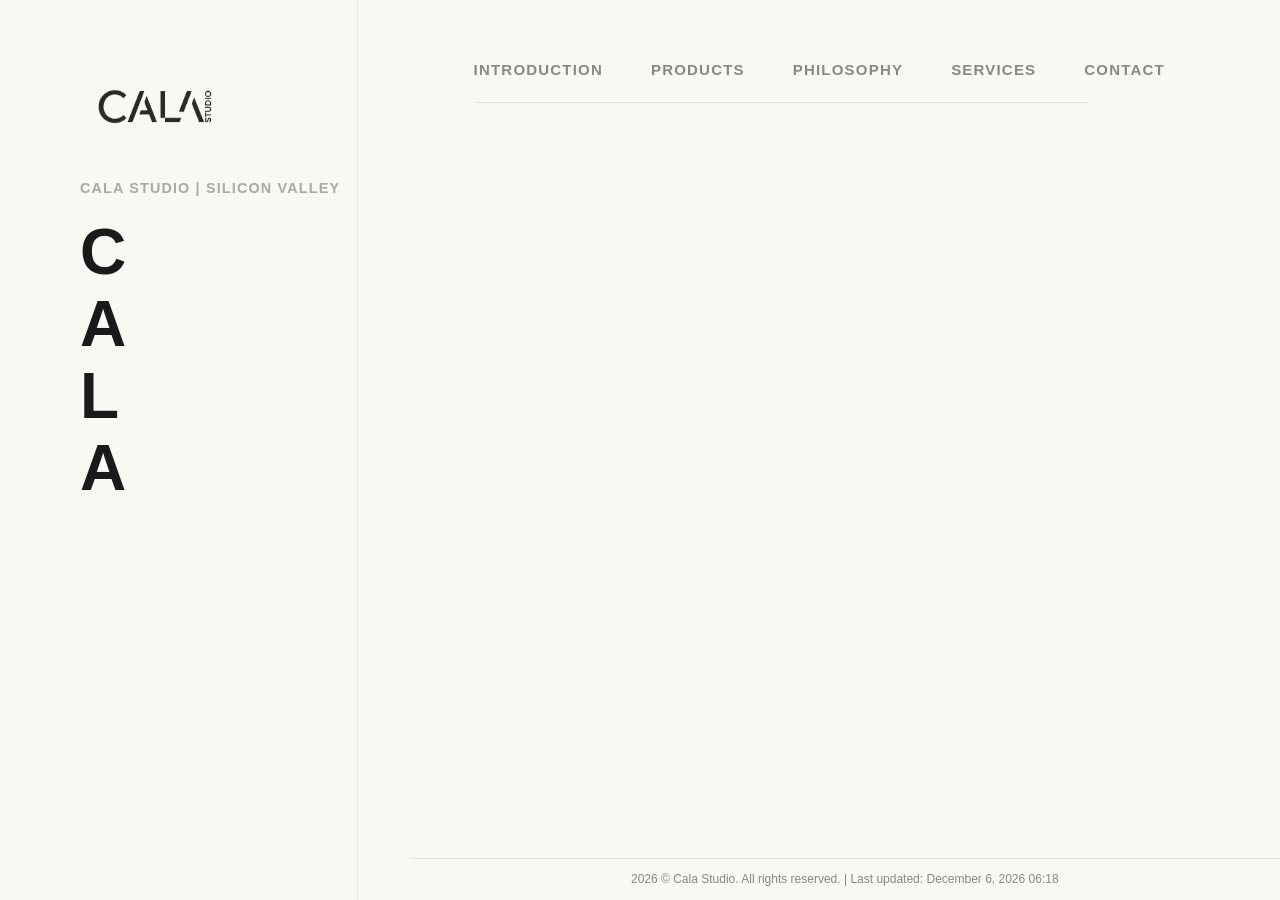
==== index.html @ 35582e5c "minor text changes" ====
<!DOCTYPE html>
<html lang="en">
<head>
    <meta charset="UTF-8">
    <meta name="viewport" content="width=device-width, initial-scale=1.0">
    <title>Cala Studio | Silicon Valley</title>

    <link rel="icon" type="image/png" href="/my-favicon/favicon-96x96.png" sizes="96x96" />
    <link rel="icon" type="image/svg+xml" href="/my-favicon/favicon.svg" />
    <link rel="shortcut icon" href="/my-favicon/favicon.ico" />
    <link rel="apple-touch-icon" sizes="180x180" href="/my-favicon/apple-touch-icon.png" />
    <meta name="apple-mobile-web-app-title" content="Cala" />
    <link rel="manifest" href="/my-favicon/site.webmanifest" />
    <link rel="stylesheet" href="styles.css" />
</head>
<body>

    <div class="layout">
        <aside class="sidebar">
            <div class="sidebar-content">
                <img id="cala_logo" src="img/cala_logo.png" alt="Cala Studio Logo" class="logo" />
                <div class="location">Cala Studio | Silicon Valley</div>
                <div class="manifesto">
                    <div class="item"><span class="initial">C</span><span class="full-text">reative</span></div>
                    <div class="item"><span class="initial">A</span><span class="full-text">lgorithmic</span></div>
                    <div class="item"><span class="initial">L</span><span class="full-text">ogic</span></div>
                    <div class="item"><span class="initial">A</span><span class="full-text">esthetic</span></div>
                </div>
            </div>
        </aside>

        <main class="main-content">
            <nav class="section-nav">
                <a href="#introduction" class="nav-item" data-section="introduction">Introduction</a>
                <a href="#products" class="nav-item" data-section="products">Products</a>
                <a href="#philosophy" class="nav-item" data-section="philosophy">Philosophy</a>
                <a href="#services" class="nav-item" data-section="services">Services</a>
                <a href="#contact" class="nav-item" data-section="contact">Contact</a>
                
                <!-- Hover Preview Block -->
                <div class="nav-preview" id="nav-preview">
                    <div class="preview-content" id="preview-content"></div>
                </div>
            </nav>

            <footer class="site-footer">
                <p class="footer-text">
                    2026 © Cala Studio. All rights reserved. | 
                    Last updated: <span id="last-update"></span>
                </p>
            </footer>
        </main>
    </div>

    <script>
        // 显示最后更新时间
        const lastUpdateElement = document.getElementById('last-update');
        const lastModified = new Date(document.lastModified);
        const dateOptions = { year: 'numeric', month: 'long', day: 'numeric' };
        const timeOptions = { hour: '2-digit', minute: '2-digit', hour12: false };
        const dateStr = lastModified.toLocaleDateString('en-US', dateOptions);
        const timeStr = lastModified.toLocaleTimeString('en-US', timeOptions);
        lastUpdateElement.textContent = dateStr + ' ' + timeStr;

        // Apple-style hover preview
        document.addEventListener('DOMContentLoaded', function() {
            const navItems = document.querySelectorAll('.nav-item');
            const navPreview = document.getElementById('nav-preview');
            const previewContent = document.getElementById('preview-content');
            
            if (!navPreview || !previewContent) {
                console.error('Preview elements not found');
                return;
            }
            
            // Section data
            const sectionData = {
                introduction: ['Background', 'Achievement'],
                products: ['TapEat', 'TapMeet'],
                philosophy: ['Creative', 'Algorithmic', 'Logic', 'Aesthetic'],
                services: ['management', 'design'],
                contact: ['email', 'address']
            };

            let currentSection = null;
            let hideTimeout = null;

            function showPreview(sectionId, navItem) {
                if (currentSection === sectionId) return;
                
                currentSection = sectionId;
                const items = sectionData[sectionId] || [];
                
                if (items.length === 0) return;
                
                // Position preview relative to the hovered nav item
                if (navItem) {
                    const navRect = navItem.getBoundingClientRect();
                    const navParent = navItem.closest('.section-nav');
                    const parentRect = navParent.getBoundingClientRect();
                    
                    // Calculate left position relative to nav parent
                    const leftOffset = navRect.left - parentRect.left;
                    navPreview.style.left = leftOffset + 'px';
                }
                
                // Update content with fade effect
                previewContent.style.opacity = '0';
                setTimeout(() => {
                    previewContent.innerHTML = items.map(item => `
                        <div class="preview-list-item">
                            <div class="preview-item-text">${item}</div>
                        </div>
                    `).join('');
                    previewContent.style.opacity = '1';
                }, 90);
                
                // Show preview block
                navPreview.classList.add('active');
                
                // Clear any pending hide
                if (hideTimeout) {
                    clearTimeout(hideTimeout);
                    hideTimeout = null;
                }
            }

            function hidePreview() {
                hideTimeout = setTimeout(() => {
                    // Double check if mouse is still over nav or preview
                    const isOverNav = Array.from(navItems).some(item => 
                        item.matches(':hover')
                    );
                    const isOverPreview = navPreview.matches(':hover');
                    
                    if (!isOverNav && !isOverPreview) {
                        navPreview.classList.remove('active');
                        currentSection = null;
                    }
                }, 200);
            }

            // Add hover events to nav items
            navItems.forEach(item => {
                const sectionId = item.getAttribute('data-section');
                
                if (!sectionId) {
                    console.warn('Nav item missing data-section:', item);
                    return;
                }
                
                item.addEventListener('mouseenter', (e) => {
                    e.preventDefault();
                    if (hideTimeout) {
                        clearTimeout(hideTimeout);
                        hideTimeout = null;
                    }
                    showPreview(sectionId, item);
                });
                
                item.addEventListener('mouseleave', () => {
                    hidePreview();
                });
            });

            // Keep preview visible when hovering over it
            navPreview.addEventListener('mouseenter', () => {
                if (hideTimeout) {
                    clearTimeout(hideTimeout);
                    hideTimeout = null;
                }
            });

            navPreview.addEventListener('mouseleave', () => {
                hidePreview();
            });
        });
    </script>

</body>
</html>
---- styles.css ----
:root {
    --bg: #faf8f3;
    --text-main: #1a1a1a;
    --accent: #6366f1;
    --text-muted: #888;
    --sidebar-width: 28%;
}

* { box-sizing: border-box; }
body { 
    font-family: -apple-system, BlinkMacSystemFont, "Segoe UI", Roboto, sans-serif; 
    margin: 0; 
    background-color: var(--bg); 
    color: var(--text-main);
    line-height: 1.6;
}

/* 布局容器 */
.layout {
    display: flex;
    min-height: 100vh;
}

/* 左侧固定栏 */
.sidebar {
    width: var(--sidebar-width);
    height: 100vh;
    position: fixed;
    left: 0;
    top: 0;
    display: flex;
    flex-direction: column;
    justify-content: flex-start;
    align-items: flex-start;
    padding: 5% 10% 10% 80px;
    border-right: 1px solid #e5e5e5;
}

.sidebar-content {
    width: 100%;
    display: flex;
    flex-direction: column;
}

.logo {
    width: 100%;
    max-width: 200px;
    height: auto;
    object-fit: contain;
    margin-bottom: 28px;
}

/* 右侧滚动内容区 */
.main-content {
    margin-left: 32%;
    width: calc(100% - 32%);
    padding: 4.5% 15% 80px 5%;
    position: relative;
    min-height: 100vh;
}

/* 横向 Section 导航 */
.section-nav {
    display: flex;
    gap: 48px;
    margin-bottom: 0;
    padding-bottom: 20px;
    border-bottom: 1px solid #e5e5e5;
    position: relative;
}

.nav-item {
    font-size: 15px;
    font-weight: 600;
    letter-spacing: 0.08em;
    text-transform: uppercase;
    color: var(--text-muted);
    text-decoration: none;
    transition: color 0.3s ease;
    position: relative;
}

.nav-item:hover {
    color: var(--accent);
}

.nav-item::after {
    content: '';
    position: absolute;
    bottom: -20px;
    left: 0;
    width: 0;
    height: 2px;
    background-color: var(--accent);
    transition: width 0.3s ease;
}

.nav-item:hover::after {
    width: 100%;
}

/* Apple-style Hover Preview Block - Vertical List */
.nav-preview {
    position: absolute;
    top: calc(100% + 14px);
    left: 0;
    width: 210px;
    background-color: #f3ede3;
    border: 1px solid rgba(0, 0, 0, 0.04);
    border-radius: 6px;
    padding: 12px 0;
    opacity: 0;
    visibility: hidden;
    transform: translateY(-5px);
    transition: opacity 0.18s ease, transform 0.18s ease, visibility 0.18s ease;
    z-index: 1000;
    box-shadow: 0 1px 2px rgba(0, 0, 0, 0.02);
    pointer-events: none;
    margin-top: -4px;
}

.nav-preview.active {
    opacity: 1;
    visibility: visible;
    transform: translateY(0);
    pointer-events: auto;
}

.preview-content {
    display: flex;
    flex-direction: column;
    gap: 14px;
    padding: 8px 0;
    transition: opacity 0.15s ease;
    opacity: 1;
}

.preview-list-item {
    padding: 0 20px;
    padding-left: 20px;
    transition: all 0.15s ease;
    cursor: pointer;
    border: none;
    background: transparent;
    border-radius: 4px;
    position: relative;
}

.preview-list-item::before {
    content: '';
    position: absolute;
    left: 8px;
    top: 52%;
    transform: translate3d(0, -50%, 0) scaleY(0.3);
    height: calc(0.8em + 4px);
    width: 0;
    border-left: 3px solid var(--accent);
    opacity: 0;
    transform-origin: center;
    transition: opacity 0.25s cubic-bezier(0.25, 0.46, 0.45, 0.94), transform 0.35s cubic-bezier(0.25, 0.46, 0.45, 0.94);
    will-change: opacity, transform;
    backface-visibility: hidden;
}

.preview-list-item:hover {
    background-color: transparent;
}

.preview-list-item:hover::before {
    opacity: 1;
    transform: translate3d(0, -50%, 0) scaleY(1);
}

.preview-item-text {
    font-size: 15px;
    font-weight: 400;
    color: #4a4a4a;
    text-transform: capitalize;
    letter-spacing: 0.01em;
    line-height: 1.8;
}

/* 继承你之前的 CALA 样式 */
.location {
    font-size: 0.9rem;
    font-weight: 600;
    letter-spacing: 0.08em;
    text-transform: uppercase;
    color: var(--text-muted);
    opacity: 0.7;
    margin-bottom: 40px;
    white-space: nowrap;
}

.manifesto {
    margin-top: -20px;
}

.manifesto .item {
    display: flex;
    align-items: baseline;
    margin-bottom: 8px;
    cursor: pointer;
    transition: all 0.3s ease;
    line-height: 1.1;
}

.initial {
    font-size: clamp(2rem, 5vw, 4rem);
    font-weight: 900;
    line-height: 1;
    color: var(--text-main);
    transition: color 0.3s ease;
}

.full-text {
    font-size: 1rem;
    font-weight: 200;
    color: var(--text-muted);
    margin-left: 10px;
    letter-spacing: 0.1em;
    text-transform: uppercase;
    opacity: 0;
    transform: translateX(-10px);
    transition: opacity 0.3s ease, transform 0.3s ease;
    white-space: nowrap;
}

/* Hover效果：显示解释词并高亮字母 */
.manifesto .item:hover .initial {
    color: var(--accent);
}

.manifesto .item:hover .full-text {
    opacity: 1;
    transform: translateX(0);
}

/* 内容板块样式 */
section { margin-bottom: 80px; opacity: 0.9; }
h2 { font-size: 1.5rem; margin-bottom: 20px; color: var(--accent); }
.bio { font-size: 1.1rem; font-weight: 300; }
.experience-item { margin-bottom: 30px; }
.tag { 
    display: inline-block; 
    padding: 4px 12px; 
    background: #eef2ff; 
    border-radius: 20px; 
    font-size: 0.8rem; 
    color: var(--accent);
    margin-right: 10px;
}

/* 页面底部 Footer */
.site-footer {
    position: absolute;
    bottom: 0;
    left: 0;
    right: 0;
    padding: 12px 0;
    text-align: center;
    border-top: 1px solid #e5e5e5;
    margin-top: 40px;
}

.footer-text {
    font-size: 0.75rem;
    color: var(--text-muted);
    margin: 0;
    line-height: 1.4;
}

/* 响应式：手机端变回竖排 */
@media (max-width: 768px) {
    .layout { flex-direction: column; }
    .sidebar { 
        position: relative; 
        width: 100%; 
        height: auto; 
        border-right: none; 
        padding: 40px 20px; 
        justify-content: flex-start;
        align-items: center;
    }
    .logo {
        max-width: 150px;
        margin-bottom: 24px;
    }
    .location {
        margin-bottom: 32px;
    }
    .manifesto {
        margin-top: 0;
    }
    .main-content { 
        margin-left: 0; 
        width: 100%; 
        padding: 40px 20px; 
        padding-bottom: 80px; 
    }
    .site-footer {
        position: relative;
        margin-top: 40px;
    }
    .section-nav {
        flex-wrap: wrap;
        gap: 20px;
        margin-bottom: 40px;
    }
    .nav-item {
        font-size: 0.85rem;
    }
    .nav-preview {
        width: 200px;
        left: 0 !important;
        box-shadow: 0 1px 4px rgba(0, 0, 0, 0.03);
    }
    .site-footer {
        padding: 12px 20px;
        position: relative;
    }
}
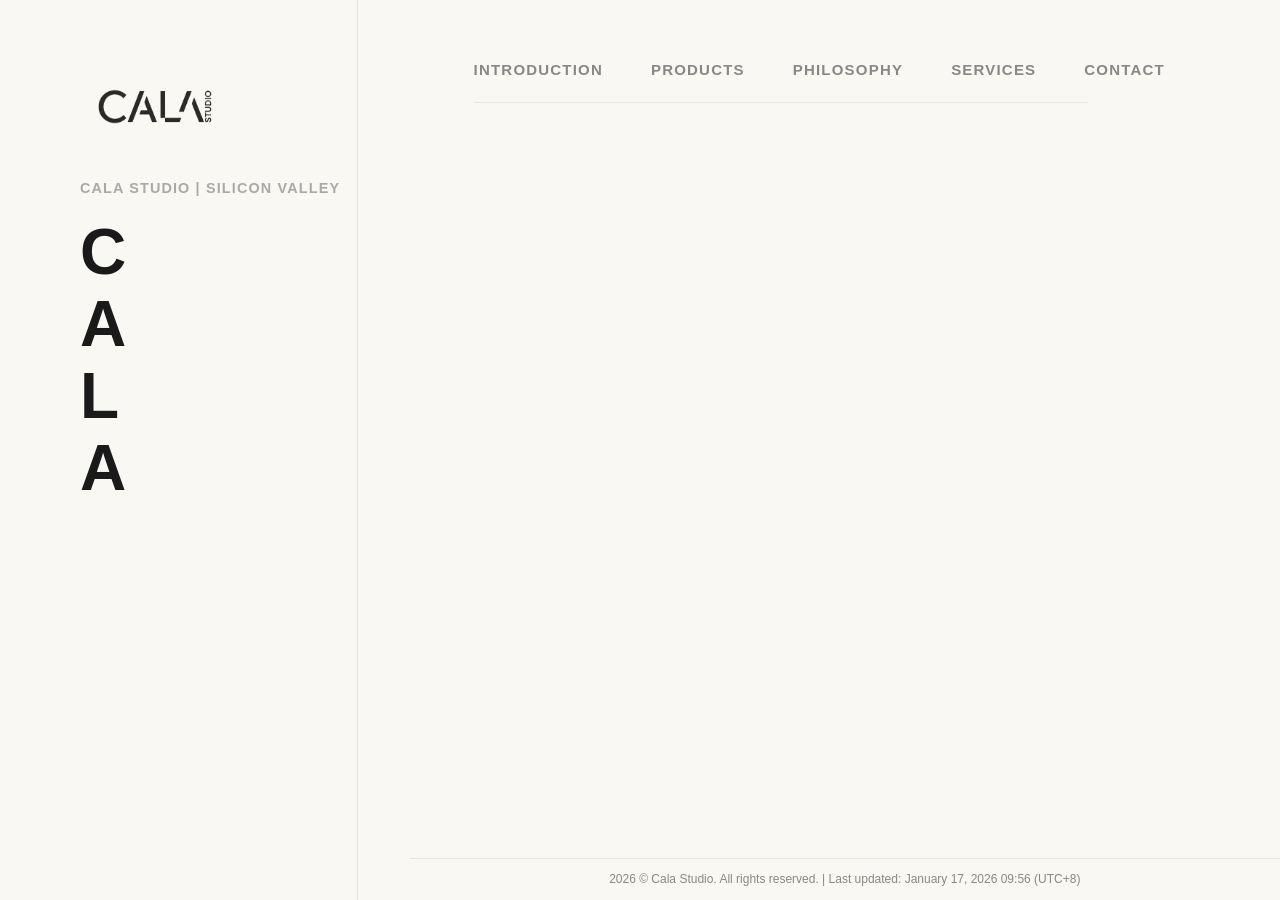
==== commit a75009c9: "hardcode timestamp to mark last modified date & time" ====
--- a/index.html
+++ b/index.html
@@ -19,23 +19,23 @@
         <aside class="sidebar">
             <div class="sidebar-content">
                 <img id="cala_logo" src="img/cala_logo.png" alt="Cala Studio Logo" class="logo" />
-                <div class="location">Cala Studio | Silicon Valley</div>
-                <div class="manifesto">
-                    <div class="item"><span class="initial">C</span><span class="full-text">reative</span></div>
-                    <div class="item"><span class="initial">A</span><span class="full-text">lgorithmic</span></div>
-                    <div class="item"><span class="initial">L</span><span class="full-text">ogic</span></div>
-                    <div class="item"><span class="initial">A</span><span class="full-text">esthetic</span></div>
+            <div class="location">Cala Studio | Silicon Valley</div>
+            <div class="manifesto">
+                <div class="item"><span class="initial">C</span><span class="full-text">reative</span></div>
+                <div class="item"><span class="initial">A</span><span class="full-text">lgorithmic</span></div>
+                <div class="item"><span class="initial">L</span><span class="full-text">ogic</span></div>
+                <div class="item"><span class="initial">A</span><span class="full-text">esthetic</span></div>
                 </div>
             </div>
         </aside>
 
         <main class="main-content">
             <nav class="section-nav">
-                <a href="#introduction" class="nav-item" data-section="introduction">Introduction</a>
-                <a href="#products" class="nav-item" data-section="products">Products</a>
-                <a href="#philosophy" class="nav-item" data-section="philosophy">Philosophy</a>
-                <a href="#services" class="nav-item" data-section="services">Services</a>
-                <a href="#contact" class="nav-item" data-section="contact">Contact</a>
+                <a href="pages/introduction.html" class="nav-item" data-section="introduction">Introduction</a>
+                <a href="pages/products.html" class="nav-item" data-section="products">Products</a>
+                <a href="pages/philosophy/creative.html" class="nav-item" data-section="philosophy">Philosophy</a>
+                <a href="pages/services.html" class="nav-item" data-section="services">Services</a>
+                <a href="pages/contact.html" class="nav-item" data-section="contact">Contact</a>
                 
                 <!-- Hover Preview Block -->
                 <div class="nav-preview" id="nav-preview">
@@ -53,129 +53,17 @@
     </div>
 
     <script>
-        // 显示最后更新时间
+        // 显示最后更新时间（硬编码时间戳，用于标记代码修改时间）
         const lastUpdateElement = document.getElementById('last-update');
-        const lastModified = new Date(document.lastModified);
-        const dateOptions = { year: 'numeric', month: 'long', day: 'numeric' };
-        const timeOptions = { hour: '2-digit', minute: '2-digit', hour12: false };
+        // 更新时间戳：2026-01-17 09:56:00 (北京时间 UTC+8)
+        const lastModified = new Date('2026-01-17T09:56:00+08:00');
+        const dateOptions = { year: 'numeric', month: 'long', day: 'numeric', timeZone: 'Asia/Shanghai' };
+        const timeOptions = { hour: '2-digit', minute: '2-digit', hour12: false, timeZone: 'Asia/Shanghai' };
         const dateStr = lastModified.toLocaleDateString('en-US', dateOptions);
         const timeStr = lastModified.toLocaleTimeString('en-US', timeOptions);
-        lastUpdateElement.textContent = dateStr + ' ' + timeStr;
-
-        // Apple-style hover preview
-        document.addEventListener('DOMContentLoaded', function() {
-            const navItems = document.querySelectorAll('.nav-item');
-            const navPreview = document.getElementById('nav-preview');
-            const previewContent = document.getElementById('preview-content');
-            
-            if (!navPreview || !previewContent) {
-                console.error('Preview elements not found');
-                return;
-            }
-            
-            // Section data
-            const sectionData = {
-                introduction: ['Background', 'Achievement'],
-                products: ['TapEat', 'TapMeet'],
-                philosophy: ['Creative', 'Algorithmic', 'Logic', 'Aesthetic'],
-                services: ['management', 'design'],
-                contact: ['email', 'address']
-            };
-
-            let currentSection = null;
-            let hideTimeout = null;
-
-            function showPreview(sectionId, navItem) {
-                if (currentSection === sectionId) return;
-                
-                currentSection = sectionId;
-                const items = sectionData[sectionId] || [];
-                
-                if (items.length === 0) return;
-                
-                // Position preview relative to the hovered nav item
-                if (navItem) {
-                    const navRect = navItem.getBoundingClientRect();
-                    const navParent = navItem.closest('.section-nav');
-                    const parentRect = navParent.getBoundingClientRect();
-                    
-                    // Calculate left position relative to nav parent
-                    const leftOffset = navRect.left - parentRect.left;
-                    navPreview.style.left = leftOffset + 'px';
-                }
-                
-                // Update content with fade effect
-                previewContent.style.opacity = '0';
-                setTimeout(() => {
-                    previewContent.innerHTML = items.map(item => `
-                        <div class="preview-list-item">
-                            <div class="preview-item-text">${item}</div>
-                        </div>
-                    `).join('');
-                    previewContent.style.opacity = '1';
-                }, 90);
-                
-                // Show preview block
-                navPreview.classList.add('active');
-                
-                // Clear any pending hide
-                if (hideTimeout) {
-                    clearTimeout(hideTimeout);
-                    hideTimeout = null;
-                }
-            }
-
-            function hidePreview() {
-                hideTimeout = setTimeout(() => {
-                    // Double check if mouse is still over nav or preview
-                    const isOverNav = Array.from(navItems).some(item => 
-                        item.matches(':hover')
-                    );
-                    const isOverPreview = navPreview.matches(':hover');
-                    
-                    if (!isOverNav && !isOverPreview) {
-                        navPreview.classList.remove('active');
-                        currentSection = null;
-                    }
-                }, 200);
-            }
-
-            // Add hover events to nav items
-            navItems.forEach(item => {
-                const sectionId = item.getAttribute('data-section');
-                
-                if (!sectionId) {
-                    console.warn('Nav item missing data-section:', item);
-                    return;
-                }
-                
-                item.addEventListener('mouseenter', (e) => {
-                    e.preventDefault();
-                    if (hideTimeout) {
-                        clearTimeout(hideTimeout);
-                        hideTimeout = null;
-                    }
-                    showPreview(sectionId, item);
-                });
-                
-                item.addEventListener('mouseleave', () => {
-                    hidePreview();
-                });
-            });
-
-            // Keep preview visible when hovering over it
-            navPreview.addEventListener('mouseenter', () => {
-                if (hideTimeout) {
-                    clearTimeout(hideTimeout);
-                    hideTimeout = null;
-                }
-            });
-
-            navPreview.addEventListener('mouseleave', () => {
-                hidePreview();
-            });
-        });
+        lastUpdateElement.textContent = dateStr + ' ' + timeStr + ' (UTC+8)';
     </script>
+    <script src="nav-preview.js"></script>
 
 </body>
 </html>
--- a/styles.css
+++ b/styles.css
@@ -48,6 +48,26 @@
     height: auto;
     object-fit: contain;
     margin-bottom: 28px;
+    display: block;
+}
+
+/* Logo link for returning to home page */
+.logo-link {
+    display: block;
+    cursor: pointer;
+    text-decoration: none;
+    transition: transform 180ms ease-out, opacity 180ms ease-out;
+    /* 确保不影响 logo 的 margin-bottom */
+    margin: 0;
+    padding: 0;
+    line-height: 0;
+    transform: scale(1);
+    opacity: 1;
+}
+
+.logo-link:hover {
+    transform: scale(1.03);
+    opacity: 0.8;
 }
 
 /* 右侧滚动内容区 */
@@ -144,6 +164,9 @@
     background: transparent;
     border-radius: 4px;
     position: relative;
+    text-decoration: none;
+    display: block;
+    color: inherit;
 }
 
 .preview-list-item::before {
@@ -180,6 +203,30 @@
     line-height: 1.8;
 }
 
+/* 子页面内容区域 */
+#content {
+    margin-top: 40px;
+}
+
+/* 子页面占位内容 */
+.page-placeholder {
+    padding: 60px 0;
+    text-align: center;
+}
+
+.page-placeholder h1 {
+    font-size: 2.5rem;
+    font-weight: 300;
+    color: var(--text-main);
+    margin-bottom: 20px;
+}
+
+.page-placeholder p {
+    font-size: 1.1rem;
+    color: var(--text-muted);
+    font-weight: 300;
+}
+
 /* 继承你之前的 CALA 样式 */
 .location {
     font-size: 0.9rem;
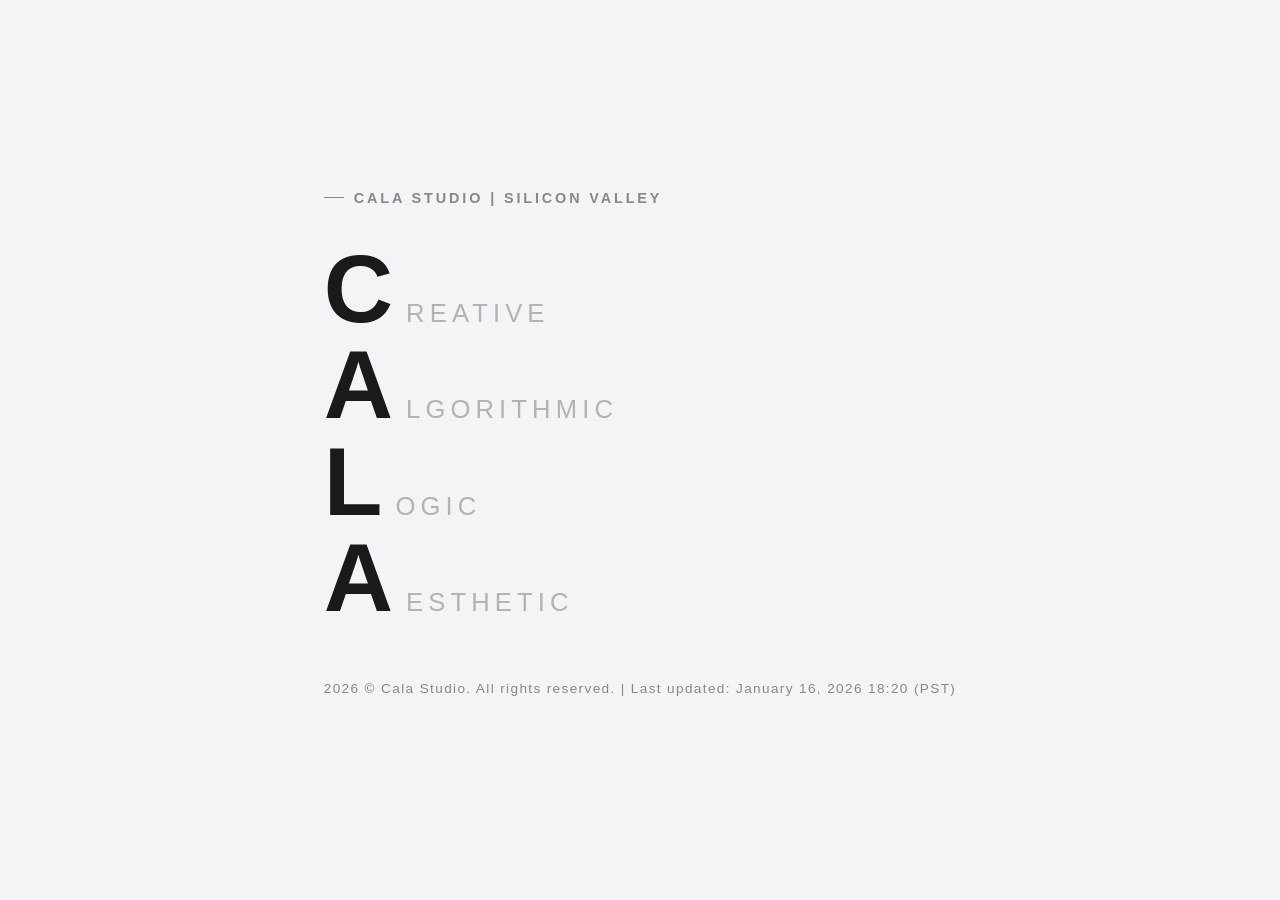
==== commit d7571981: "minor change and update last modified date & time" ====
--- a/index.html
+++ b/index.html
@@ -11,59 +11,149 @@
     <link rel="apple-touch-icon" sizes="180x180" href="/my-favicon/apple-touch-icon.png" />
     <meta name="apple-mobile-web-app-title" content="Cala" />
     <link rel="manifest" href="/my-favicon/site.webmanifest" />
-    <link rel="stylesheet" href="styles.css" />
+
+    <style>
+        :root {
+            --bg: #f4f4f7;
+            --text-main: #1a1a1a;
+            --accent: #6366f1; /* 活力紫 */
+            --text-muted: #888;
+        }
+
+        body { 
+            font-family: -apple-system, BlinkMacSystemFont, "Segoe UI", Roboto, sans-serif; 
+            display: flex; 
+            justify-content: center; 
+            align-items: center; 
+            height: 100vh; 
+            margin: 0; 
+            background-color: var(--bg); 
+            color: var(--text-main);
+            overflow: hidden;
+        }
+
+        .container { 
+            text-align: left; 
+            padding: 20px; 
+            max-width: 800px;
+        }
+
+        /* 顶部小标题 */
+        .location {
+            font-size: 0.9rem;
+            font-weight: 600;
+            letter-spacing: 0.2em;
+            text-transform: uppercase;
+            color: var(--text-muted);
+            margin-bottom: 40px;
+            display: flex;
+            align-items: center;
+        }
+
+        .location::before {
+            content: "";
+            width: 20px;
+            height: 1px;
+            background: var(--text-muted);
+            margin-right: 10px;
+        }
+
+        /* CALA 核心展示区 */
+        .manifesto {
+            display: flex;
+            flex-direction: column;
+            gap: 10px;
+        }
+
+        .item {
+            display: flex;
+            align-items: baseline;
+            cursor: pointer;
+        }
+
+        .initial {
+            font-size: clamp(3rem, 10vw, 6rem);
+            font-weight: 900;
+            line-height: 0.9;
+            letter-spacing: -2px;
+            transition: color 0.3s ease;
+        }
+
+        .full-text {
+            font-size: clamp(0.8rem, 2vw, 1.8rem);
+            font-weight: 200;
+            color: var(--text-muted);
+            margin-left: 15px;
+            letter-spacing: 0.2em;
+            text-transform: uppercase;
+            transition: color 0.5s cubic-bezier(0.16, 1, 0.3, 1), 
+                        opacity 0.5s cubic-bezier(0.16, 1, 0.3, 1),
+                        transform 0.5s cubic-bezier(0.16, 1, 0.3, 1);
+            opacity: 0.6;
+            transform-origin: left center;
+        }
+
+        /* 交互动效 */
+        .item:hover .initial {
+            color: var(--accent);
+        }
+
+        .item:hover .full-text {
+            color: var(--text-main);
+            opacity: 1;
+            transform: scaleX(1.2);
+        }
+
+        /* 底部状态 */
+        .status { 
+            margin-top: 60px; 
+            font-size: 0.85rem;
+            letter-spacing: 0.1em;
+            color: var(--text-muted);
+            font-weight: 300;
+        }
+    </style>
 </head>
 <body>
+    <div class="container">
+        <div class="location">Cala Studio | Silicon Valley</div>
+        
+        <div class="manifesto">
+            <div class="item">
+                <span class="initial">C</span>
+                <span class="full-text">reative</span>
+            </div>
+            <div class="item">
+                <span class="initial">A</span>
+                <span class="full-text">lgorithmic</span>
+            </div>
+            <div class="item">
+                <span class="initial">L</span>
+                <span class="full-text">ogic</span>
+            </div>
+            <div class="item">
+                <span class="initial">A</span>
+                <span class="full-text">esthetic</span>
+            </div>
+        </div>
 
-    <div class="layout">
-        <aside class="sidebar">
-            <div class="sidebar-content">
-                <img id="cala_logo" src="img/cala_logo.png" alt="Cala Studio Logo" class="logo" />
-            <div class="location">Cala Studio | Silicon Valley</div>
-            <div class="manifesto">
-                <div class="item"><span class="initial">C</span><span class="full-text">reative</span></div>
-                <div class="item"><span class="initial">A</span><span class="full-text">lgorithmic</span></div>
-                <div class="item"><span class="initial">L</span><span class="full-text">ogic</span></div>
-                <div class="item"><span class="initial">A</span><span class="full-text">esthetic</span></div>
-                </div>
-            </div>
-        </aside>
-
-        <main class="main-content">
-            <nav class="section-nav">
-                <a href="pages/introduction.html" class="nav-item" data-section="introduction">Introduction</a>
-                <a href="pages/products.html" class="nav-item" data-section="products">Products</a>
-                <a href="pages/philosophy/creative.html" class="nav-item" data-section="philosophy">Philosophy</a>
-                <a href="pages/services.html" class="nav-item" data-section="services">Services</a>
-                <a href="pages/contact.html" class="nav-item" data-section="contact">Contact</a>
-                
-                <!-- Hover Preview Block -->
-                <div class="nav-preview" id="nav-preview">
-                    <div class="preview-content" id="preview-content"></div>
-                </div>
-            </nav>
-
-            <footer class="site-footer">
-                <p class="footer-text">
-                    2026 © Cala Studio. All rights reserved. | 
-                    Last updated: <span id="last-update"></span>
-                </p>
-            </footer>
-        </main>
+        <p class="status">
+            2026 © Cala Studio. All rights reserved. | 
+            Last updated: <span id="last-update"></span>
+        </p>
     </div>
 
     <script>
         // 显示最后更新时间（硬编码时间戳，用于标记代码修改时间）
         const lastUpdateElement = document.getElementById('last-update');
-        // 更新时间戳：2026-01-17 09:56:00 (北京时间 UTC+8)
-        const lastModified = new Date('2026-01-17T09:56:00+08:00');
-        const dateOptions = { year: 'numeric', month: 'long', day: 'numeric', timeZone: 'Asia/Shanghai' };
-        const timeOptions = { hour: '2-digit', minute: '2-digit', hour12: false, timeZone: 'Asia/Shanghai' };
+        // 更新时间戳：2026-01-17 10:20 北京时间 = 2026-01-16 18:20 洛杉矶时间 (PST)
+        // 使用洛杉矶时间显示
+        const lastModified = new Date('2026-01-16T18:20:00-08:00');
+        const dateOptions = { year: 'numeric', month: 'long', day: 'numeric', timeZone: 'America/Los_Angeles' };
+        const timeOptions = { hour: '2-digit', minute: '2-digit', hour12: false, timeZone: 'America/Los_Angeles' };
         const dateStr = lastModified.toLocaleDateString('en-US', dateOptions);
         const timeStr = lastModified.toLocaleTimeString('en-US', timeOptions);
-        lastUpdateElement.textContent = dateStr + ' ' + timeStr + ' (UTC+8)';
+        lastUpdateElement.textContent = dateStr + ' ' + timeStr + ' (PST)';
     </script>
-    <script src="nav-preview.js"></script>
-
 </body>
 </html>
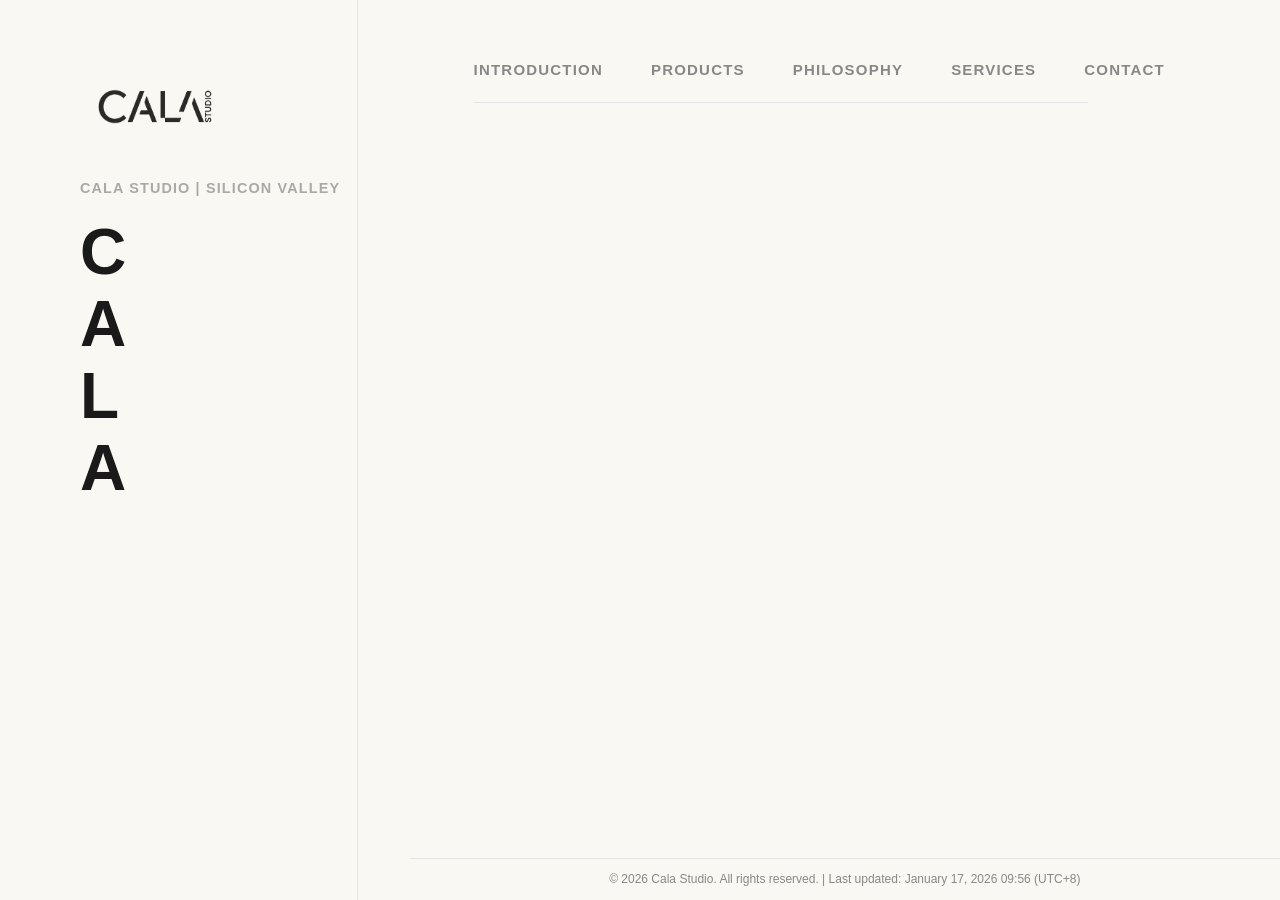
==== commit 4d3c5e75: "corrent copyright format" ====
--- a/index.html
+++ b/index.html
@@ -11,149 +11,59 @@
     <link rel="apple-touch-icon" sizes="180x180" href="/my-favicon/apple-touch-icon.png" />
     <meta name="apple-mobile-web-app-title" content="Cala" />
     <link rel="manifest" href="/my-favicon/site.webmanifest" />
-
-    <style>
-        :root {
-            --bg: #f4f4f7;
-            --text-main: #1a1a1a;
-            --accent: #6366f1; /* 活力紫 */
-            --text-muted: #888;
-        }
-
-        body { 
-            font-family: -apple-system, BlinkMacSystemFont, "Segoe UI", Roboto, sans-serif; 
-            display: flex; 
-            justify-content: center; 
-            align-items: center; 
-            height: 100vh; 
-            margin: 0; 
-            background-color: var(--bg); 
-            color: var(--text-main);
-            overflow: hidden;
-        }
-
-        .container { 
-            text-align: left; 
-            padding: 20px; 
-            max-width: 800px;
-        }
-
-        /* 顶部小标题 */
-        .location {
-            font-size: 0.9rem;
-            font-weight: 600;
-            letter-spacing: 0.2em;
-            text-transform: uppercase;
-            color: var(--text-muted);
-            margin-bottom: 40px;
-            display: flex;
-            align-items: center;
-        }
-
-        .location::before {
-            content: "";
-            width: 20px;
-            height: 1px;
-            background: var(--text-muted);
-            margin-right: 10px;
-        }
-
-        /* CALA 核心展示区 */
-        .manifesto {
-            display: flex;
-            flex-direction: column;
-            gap: 10px;
-        }
-
-        .item {
-            display: flex;
-            align-items: baseline;
-            cursor: pointer;
-        }
-
-        .initial {
-            font-size: clamp(3rem, 10vw, 6rem);
-            font-weight: 900;
-            line-height: 0.9;
-            letter-spacing: -2px;
-            transition: color 0.3s ease;
-        }
-
-        .full-text {
-            font-size: clamp(0.8rem, 2vw, 1.8rem);
-            font-weight: 200;
-            color: var(--text-muted);
-            margin-left: 15px;
-            letter-spacing: 0.2em;
-            text-transform: uppercase;
-            transition: color 0.5s cubic-bezier(0.16, 1, 0.3, 1), 
-                        opacity 0.5s cubic-bezier(0.16, 1, 0.3, 1),
-                        transform 0.5s cubic-bezier(0.16, 1, 0.3, 1);
-            opacity: 0.6;
-            transform-origin: left center;
-        }
-
-        /* 交互动效 */
-        .item:hover .initial {
-            color: var(--accent);
-        }
-
-        .item:hover .full-text {
-            color: var(--text-main);
-            opacity: 1;
-            transform: scaleX(1.2);
-        }
-
-        /* 底部状态 */
-        .status { 
-            margin-top: 60px; 
-            font-size: 0.85rem;
-            letter-spacing: 0.1em;
-            color: var(--text-muted);
-            font-weight: 300;
-        }
-    </style>
+    <link rel="stylesheet" href="styles.css" />
 </head>
 <body>
-    <div class="container">
-        <div class="location">Cala Studio | Silicon Valley</div>
-        
-        <div class="manifesto">
-            <div class="item">
-                <span class="initial">C</span>
-                <span class="full-text">reative</span>
+
+    <div class="layout">
+        <aside class="sidebar">
+            <div class="sidebar-content">
+                <img id="cala_logo" src="img/cala_logo.png" alt="Cala Studio Logo" class="logo" />
+            <div class="location">Cala Studio | Silicon Valley</div>
+            <div class="manifesto">
+                <div class="item"><span class="initial">C</span><span class="full-text">reative</span></div>
+                <div class="item"><span class="initial">A</span><span class="full-text">lgorithmic</span></div>
+                <div class="item"><span class="initial">L</span><span class="full-text">ogic</span></div>
+                <div class="item"><span class="initial">A</span><span class="full-text">esthetic</span></div>
+                </div>
             </div>
-            <div class="item">
-                <span class="initial">A</span>
-                <span class="full-text">lgorithmic</span>
-            </div>
-            <div class="item">
-                <span class="initial">L</span>
-                <span class="full-text">ogic</span>
-            </div>
-            <div class="item">
-                <span class="initial">A</span>
-                <span class="full-text">esthetic</span>
-            </div>
-        </div>
+        </aside>
 
-        <p class="status">
-            2026 © Cala Studio. All rights reserved. | 
-            Last updated: <span id="last-update"></span>
-        </p>
+        <main class="main-content">
+            <nav class="section-nav">
+                <a href="pages/introduction.html" class="nav-item" data-section="introduction">Introduction</a>
+                <a href="pages/products.html" class="nav-item" data-section="products">Products</a>
+                <a href="pages/philosophy/creative.html" class="nav-item" data-section="philosophy">Philosophy</a>
+                <a href="pages/services.html" class="nav-item" data-section="services">Services</a>
+                <a href="pages/contact.html" class="nav-item" data-section="contact">Contact</a>
+                
+                <!-- Hover Preview Block -->
+                <div class="nav-preview" id="nav-preview">
+                    <div class="preview-content" id="preview-content"></div>
+                </div>
+            </nav>
+
+            <footer class="site-footer">
+                <p class="footer-text">
+                    © 2026 Cala Studio. All rights reserved. | 
+                    Last updated: <span id="last-update"></span>
+                </p>
+            </footer>
+        </main>
     </div>
 
     <script>
         // 显示最后更新时间（硬编码时间戳，用于标记代码修改时间）
         const lastUpdateElement = document.getElementById('last-update');
-        // 更新时间戳：2026-01-17 10:20 北京时间 = 2026-01-16 18:20 洛杉矶时间 (PST)
-        // 使用洛杉矶时间显示
-        const lastModified = new Date('2026-01-16T18:20:00-08:00');
-        const dateOptions = { year: 'numeric', month: 'long', day: 'numeric', timeZone: 'America/Los_Angeles' };
-        const timeOptions = { hour: '2-digit', minute: '2-digit', hour12: false, timeZone: 'America/Los_Angeles' };
+        // 更新时间戳：2026-01-17 09:56:00 (北京时间 UTC+8)
+        const lastModified = new Date('2026-01-17T09:56:00+08:00');
+        const dateOptions = { year: 'numeric', month: 'long', day: 'numeric', timeZone: 'Asia/Shanghai' };
+        const timeOptions = { hour: '2-digit', minute: '2-digit', hour12: false, timeZone: 'Asia/Shanghai' };
         const dateStr = lastModified.toLocaleDateString('en-US', dateOptions);
         const timeStr = lastModified.toLocaleTimeString('en-US', timeOptions);
-        lastUpdateElement.textContent = dateStr + ' ' + timeStr + ' (PST)';
+        lastUpdateElement.textContent = dateStr + ' ' + timeStr + ' (UTC+8)';
     </script>
+    <script src="nav-preview.js"></script>
+
 </body>
 </html>
--- a/styles.css
+++ b/styles.css
@@ -0,0 +1,369 @@
+:root {
+    --bg: #faf8f3;
+    --text-main: #1a1a1a;
+    --accent: #6366f1;
+    --text-muted: #888;
+    --sidebar-width: 28%;
+}
+
+* { box-sizing: border-box; }
+body { 
+    font-family: -apple-system, BlinkMacSystemFont, "Segoe UI", Roboto, sans-serif; 
+    margin: 0; 
+    background-color: var(--bg); 
+    color: var(--text-main);
+    line-height: 1.6;
+}
+
+/* 布局容器 */
+.layout {
+    display: flex;
+    min-height: 100vh;
+}
+
+/* 左侧固定栏 */
+.sidebar {
+    width: var(--sidebar-width);
+    height: 100vh;
+    position: fixed;
+    left: 0;
+    top: 0;
+    display: flex;
+    flex-direction: column;
+    justify-content: flex-start;
+    align-items: flex-start;
+    padding: 5% 10% 10% 80px;
+    border-right: 1px solid #e5e5e5;
+}
+
+.sidebar-content {
+    width: 100%;
+    display: flex;
+    flex-direction: column;
+}
+
+.logo {
+    width: 100%;
+    max-width: 200px;
+    height: auto;
+    object-fit: contain;
+    margin-bottom: 28px;
+    display: block;
+}
+
+/* Logo link for returning to home page */
+.logo-link {
+    display: block;
+    cursor: pointer;
+    text-decoration: none;
+    transition: transform 180ms ease-out, opacity 180ms ease-out;
+    /* 确保不影响 logo 的 margin-bottom */
+    margin: 0;
+    padding: 0;
+    line-height: 0;
+    transform: scale(1);
+    opacity: 1;
+}
+
+.logo-link:hover {
+    transform: scale(1.03);
+    opacity: 0.8;
+}
+
+/* 右侧滚动内容区 */
+.main-content {
+    margin-left: 32%;
+    width: calc(100% - 32%);
+    padding: 4.5% 15% 80px 5%;
+    position: relative;
+    min-height: 100vh;
+}
+
+/* 横向 Section 导航 */
+.section-nav {
+    display: flex;
+    gap: 48px;
+    margin-bottom: 0;
+    padding-bottom: 20px;
+    border-bottom: 1px solid #e5e5e5;
+    position: relative;
+}
+
+.nav-item {
+    font-size: 15px;
+    font-weight: 600;
+    letter-spacing: 0.08em;
+    text-transform: uppercase;
+    color: var(--text-muted);
+    text-decoration: none;
+    transition: color 0.3s ease;
+    position: relative;
+}
+
+.nav-item:hover {
+    color: var(--accent);
+}
+
+.nav-item::after {
+    content: '';
+    position: absolute;
+    bottom: -20px;
+    left: 0;
+    width: 0;
+    height: 2px;
+    background-color: var(--accent);
+    transition: width 0.3s ease;
+}
+
+.nav-item:hover::after {
+    width: 100%;
+}
+
+/* Apple-style Hover Preview Block - Vertical List */
+.nav-preview {
+    position: absolute;
+    top: calc(100% + 14px);
+    left: 0;
+    width: 210px;
+    background-color: #f3ede3;
+    border: 1px solid rgba(0, 0, 0, 0.04);
+    border-radius: 6px;
+    padding: 12px 0;
+    opacity: 0;
+    visibility: hidden;
+    transform: translateY(-5px);
+    transition: opacity 0.18s ease, transform 0.18s ease, visibility 0.18s ease;
+    z-index: 1000;
+    box-shadow: 0 1px 2px rgba(0, 0, 0, 0.02);
+    pointer-events: none;
+    margin-top: -4px;
+}
+
+.nav-preview.active {
+    opacity: 1;
+    visibility: visible;
+    transform: translateY(0);
+    pointer-events: auto;
+}
+
+.preview-content {
+    display: flex;
+    flex-direction: column;
+    gap: 14px;
+    padding: 8px 0;
+    transition: opacity 0.15s ease;
+    opacity: 1;
+}
+
+.preview-list-item {
+    padding: 0 20px;
+    padding-left: 20px;
+    transition: all 0.15s ease;
+    cursor: pointer;
+    border: none;
+    background: transparent;
+    border-radius: 4px;
+    position: relative;
+    text-decoration: none;
+    display: block;
+    color: inherit;
+}
+
+.preview-list-item::before {
+    content: '';
+    position: absolute;
+    left: 8px;
+    top: 52%;
+    transform: translate3d(0, -50%, 0) scaleY(0.3);
+    height: calc(0.8em + 4px);
+    width: 0;
+    border-left: 3px solid var(--accent);
+    opacity: 0;
+    transform-origin: center;
+    transition: opacity 0.25s cubic-bezier(0.25, 0.46, 0.45, 0.94), transform 0.35s cubic-bezier(0.25, 0.46, 0.45, 0.94);
+    will-change: opacity, transform;
+    backface-visibility: hidden;
+}
+
+.preview-list-item:hover {
+    background-color: transparent;
+}
+
+.preview-list-item:hover::before {
+    opacity: 1;
+    transform: translate3d(0, -50%, 0) scaleY(1);
+}
+
+.preview-item-text {
+    font-size: 15px;
+    font-weight: 400;
+    color: #4a4a4a;
+    text-transform: capitalize;
+    letter-spacing: 0.01em;
+    line-height: 1.8;
+}
+
+/* 子页面内容区域 */
+#content {
+    margin-top: 40px;
+}
+
+/* 子页面占位内容 */
+.page-placeholder {
+    padding: 60px 0;
+    text-align: center;
+}
+
+.page-placeholder h1 {
+    font-size: 2.5rem;
+    font-weight: 300;
+    color: var(--text-main);
+    margin-bottom: 20px;
+}
+
+.page-placeholder p {
+    font-size: 1.1rem;
+    color: var(--text-muted);
+    font-weight: 300;
+}
+
+/* 继承你之前的 CALA 样式 */
+.location {
+    font-size: 0.9rem;
+    font-weight: 600;
+    letter-spacing: 0.08em;
+    text-transform: uppercase;
+    color: var(--text-muted);
+    opacity: 0.7;
+    margin-bottom: 40px;
+    white-space: nowrap;
+}
+
+.manifesto {
+    margin-top: -20px;
+}
+
+.manifesto .item {
+    display: flex;
+    align-items: baseline;
+    margin-bottom: 8px;
+    cursor: pointer;
+    transition: all 0.3s ease;
+    line-height: 1.1;
+}
+
+.initial {
+    font-size: clamp(2rem, 5vw, 4rem);
+    font-weight: 900;
+    line-height: 1;
+    color: var(--text-main);
+    transition: color 0.3s ease;
+}
+
+.full-text {
+    font-size: 1rem;
+    font-weight: 200;
+    color: var(--text-muted);
+    margin-left: 10px;
+    letter-spacing: 0.1em;
+    text-transform: uppercase;
+    opacity: 0;
+    transform: translateX(-10px);
+    transition: opacity 0.3s ease, transform 0.3s ease;
+    white-space: nowrap;
+}
+
+/* Hover效果：显示解释词并高亮字母 */
+.manifesto .item:hover .initial {
+    color: var(--accent);
+}
+
+.manifesto .item:hover .full-text {
+    opacity: 1;
+    transform: translateX(0);
+}
+
+/* 内容板块样式 */
+section { margin-bottom: 80px; opacity: 0.9; }
+h2 { font-size: 1.5rem; margin-bottom: 20px; color: var(--accent); }
+.bio { font-size: 1.1rem; font-weight: 300; }
+.experience-item { margin-bottom: 30px; }
+.tag { 
+    display: inline-block; 
+    padding: 4px 12px; 
+    background: #eef2ff; 
+    border-radius: 20px; 
+    font-size: 0.8rem; 
+    color: var(--accent);
+    margin-right: 10px;
+}
+
+/* 页面底部 Footer */
+.site-footer {
+    position: absolute;
+    bottom: 0;
+    left: 0;
+    right: 0;
+    padding: 12px 0;
+    text-align: center;
+    border-top: 1px solid #e5e5e5;
+    margin-top: 40px;
+}
+
+.footer-text {
+    font-size: 0.75rem;
+    color: var(--text-muted);
+    margin: 0;
+    line-height: 1.4;
+}
+
+/* 响应式：手机端变回竖排 */
+@media (max-width: 768px) {
+    .layout { flex-direction: column; }
+    .sidebar { 
+        position: relative; 
+        width: 100%; 
+        height: auto; 
+        border-right: none; 
+        padding: 40px 20px; 
+        justify-content: flex-start;
+        align-items: center;
+    }
+    .logo {
+        max-width: 150px;
+        margin-bottom: 24px;
+    }
+    .location {
+        margin-bottom: 32px;
+    }
+    .manifesto {
+        margin-top: 0;
+    }
+    .main-content { 
+        margin-left: 0; 
+        width: 100%; 
+        padding: 40px 20px; 
+        padding-bottom: 80px; 
+    }
+    .site-footer {
+        position: relative;
+        margin-top: 40px;
+    }
+    .section-nav {
+        flex-wrap: wrap;
+        gap: 20px;
+        margin-bottom: 40px;
+    }
+    .nav-item {
+        font-size: 0.85rem;
+    }
+    .nav-preview {
+        width: 200px;
+        left: 0 !important;
+        box-shadow: 0 1px 4px rgba(0, 0, 0, 0.03);
+    }
+    .site-footer {
+        padding: 12px 20px;
+        position: relative;
+    }
+}
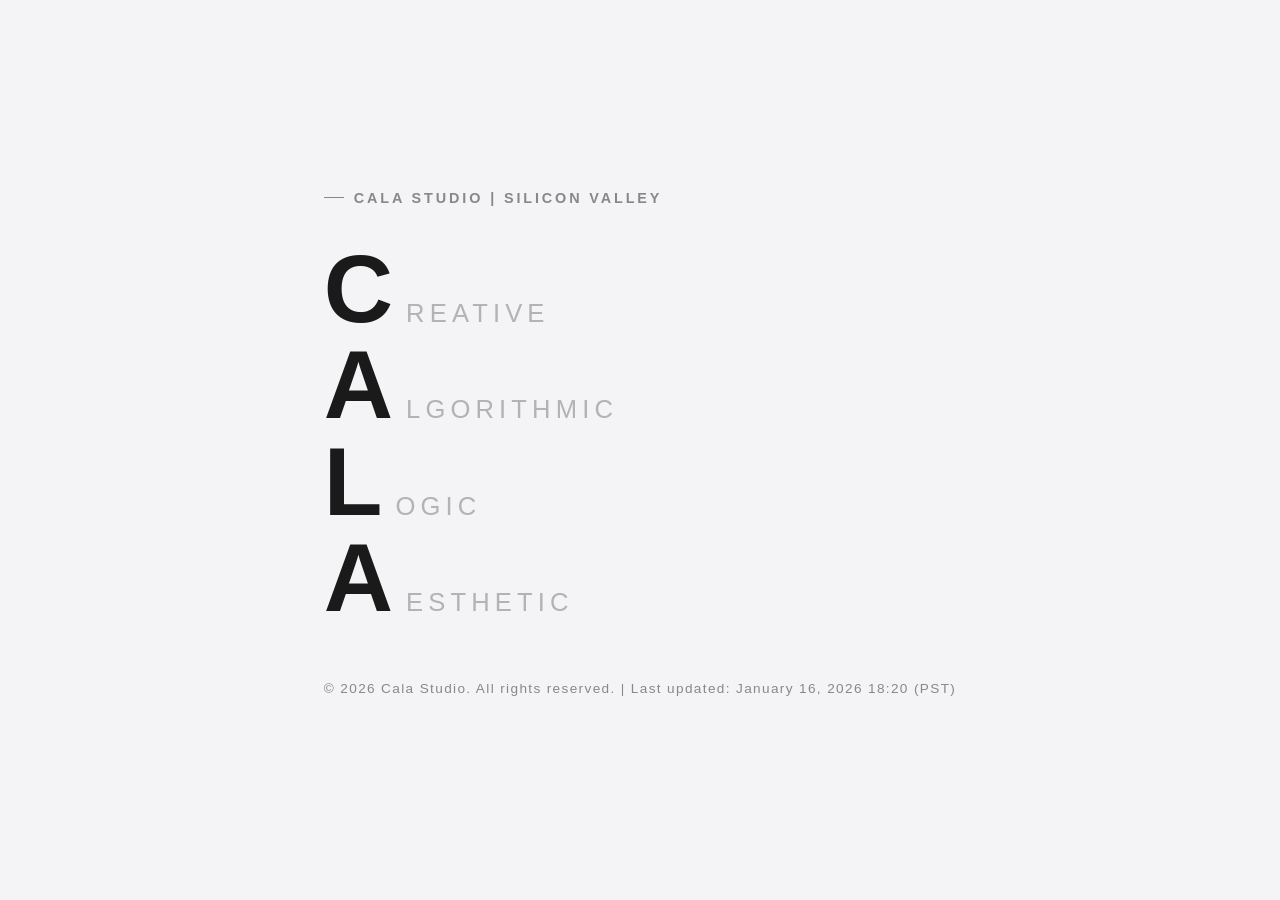
==== commit 6adcc378: "correct copyright format" ====
--- a/index.html
+++ b/index.html
@@ -11,59 +11,149 @@
     <link rel="apple-touch-icon" sizes="180x180" href="/my-favicon/apple-touch-icon.png" />
     <meta name="apple-mobile-web-app-title" content="Cala" />
     <link rel="manifest" href="/my-favicon/site.webmanifest" />
-    <link rel="stylesheet" href="styles.css" />
+
+    <style>
+        :root {
+            --bg: #f4f4f7;
+            --text-main: #1a1a1a;
+            --accent: #6366f1; /* 活力紫 */
+            --text-muted: #888;
+        }
+
+        body { 
+            font-family: -apple-system, BlinkMacSystemFont, "Segoe UI", Roboto, sans-serif; 
+            display: flex; 
+            justify-content: center; 
+            align-items: center; 
+            height: 100vh; 
+            margin: 0; 
+            background-color: var(--bg); 
+            color: var(--text-main);
+            overflow: hidden;
+        }
+
+        .container { 
+            text-align: left; 
+            padding: 20px; 
+            max-width: 800px;
+        }
+
+        /* 顶部小标题 */
+        .location {
+            font-size: 0.9rem;
+            font-weight: 600;
+            letter-spacing: 0.2em;
+            text-transform: uppercase;
+            color: var(--text-muted);
+            margin-bottom: 40px;
+            display: flex;
+            align-items: center;
+        }
+
+        .location::before {
+            content: "";
+            width: 20px;
+            height: 1px;
+            background: var(--text-muted);
+            margin-right: 10px;
+        }
+
+        /* CALA 核心展示区 */
+        .manifesto {
+            display: flex;
+            flex-direction: column;
+            gap: 10px;
+        }
+
+        .item {
+            display: flex;
+            align-items: baseline;
+            cursor: pointer;
+        }
+
+        .initial {
+            font-size: clamp(3rem, 10vw, 6rem);
+            font-weight: 900;
+            line-height: 0.9;
+            letter-spacing: -2px;
+            transition: color 0.3s ease;
+        }
+
+        .full-text {
+            font-size: clamp(0.8rem, 2vw, 1.8rem);
+            font-weight: 200;
+            color: var(--text-muted);
+            margin-left: 15px;
+            letter-spacing: 0.2em;
+            text-transform: uppercase;
+            transition: color 0.5s cubic-bezier(0.16, 1, 0.3, 1), 
+                        opacity 0.5s cubic-bezier(0.16, 1, 0.3, 1),
+                        transform 0.5s cubic-bezier(0.16, 1, 0.3, 1);
+            opacity: 0.6;
+            transform-origin: left center;
+        }
+
+        /* 交互动效 */
+        .item:hover .initial {
+            color: var(--accent);
+        }
+
+        .item:hover .full-text {
+            color: var(--text-main);
+            opacity: 1;
+            transform: scaleX(1.2);
+        }
+
+        /* 底部状态 */
+        .status { 
+            margin-top: 60px; 
+            font-size: 0.85rem;
+            letter-spacing: 0.1em;
+            color: var(--text-muted);
+            font-weight: 300;
+        }
+    </style>
 </head>
 <body>
+    <div class="container">
+        <div class="location">Cala Studio | Silicon Valley</div>
+        
+        <div class="manifesto">
+            <div class="item">
+                <span class="initial">C</span>
+                <span class="full-text">reative</span>
+            </div>
+            <div class="item">
+                <span class="initial">A</span>
+                <span class="full-text">lgorithmic</span>
+            </div>
+            <div class="item">
+                <span class="initial">L</span>
+                <span class="full-text">ogic</span>
+            </div>
+            <div class="item">
+                <span class="initial">A</span>
+                <span class="full-text">esthetic</span>
+            </div>
+        </div>
 
-    <div class="layout">
-        <aside class="sidebar">
-            <div class="sidebar-content">
-                <img id="cala_logo" src="img/cala_logo.png" alt="Cala Studio Logo" class="logo" />
-            <div class="location">Cala Studio | Silicon Valley</div>
-            <div class="manifesto">
-                <div class="item"><span class="initial">C</span><span class="full-text">reative</span></div>
-                <div class="item"><span class="initial">A</span><span class="full-text">lgorithmic</span></div>
-                <div class="item"><span class="initial">L</span><span class="full-text">ogic</span></div>
-                <div class="item"><span class="initial">A</span><span class="full-text">esthetic</span></div>
-                </div>
-            </div>
-        </aside>
-
-        <main class="main-content">
-            <nav class="section-nav">
-                <a href="pages/introduction.html" class="nav-item" data-section="introduction">Introduction</a>
-                <a href="pages/products.html" class="nav-item" data-section="products">Products</a>
-                <a href="pages/philosophy/creative.html" class="nav-item" data-section="philosophy">Philosophy</a>
-                <a href="pages/services.html" class="nav-item" data-section="services">Services</a>
-                <a href="pages/contact.html" class="nav-item" data-section="contact">Contact</a>
-                
-                <!-- Hover Preview Block -->
-                <div class="nav-preview" id="nav-preview">
-                    <div class="preview-content" id="preview-content"></div>
-                </div>
-            </nav>
-
-            <footer class="site-footer">
-                <p class="footer-text">
-                    © 2026 Cala Studio. All rights reserved. | 
-                    Last updated: <span id="last-update"></span>
-                </p>
-            </footer>
-        </main>
+        <p class="status">
+            © 2026 Cala Studio. All rights reserved. | 
+            Last updated: <span id="last-update"></span>
+        </p>
     </div>
 
     <script>
         // 显示最后更新时间（硬编码时间戳，用于标记代码修改时间）
         const lastUpdateElement = document.getElementById('last-update');
-        // 更新时间戳：2026-01-17 09:56:00 (北京时间 UTC+8)
-        const lastModified = new Date('2026-01-17T09:56:00+08:00');
-        const dateOptions = { year: 'numeric', month: 'long', day: 'numeric', timeZone: 'Asia/Shanghai' };
-        const timeOptions = { hour: '2-digit', minute: '2-digit', hour12: false, timeZone: 'Asia/Shanghai' };
+        // 更新时间戳：2026-01-17 10:20 北京时间 = 2026-01-16 18:20 洛杉矶时间 (PST)
+        // 使用洛杉矶时间显示
+        const lastModified = new Date('2026-01-16T18:20:00-08:00');
+        const dateOptions = { year: 'numeric', month: 'long', day: 'numeric', timeZone: 'America/Los_Angeles' };
+        const timeOptions = { hour: '2-digit', minute: '2-digit', hour12: false, timeZone: 'America/Los_Angeles' };
         const dateStr = lastModified.toLocaleDateString('en-US', dateOptions);
         const timeStr = lastModified.toLocaleTimeString('en-US', timeOptions);
-        lastUpdateElement.textContent = dateStr + ' ' + timeStr + ' (UTC+8)';
+        lastUpdateElement.textContent = dateStr + ' ' + timeStr + ' (PST)';
     </script>
-    <script src="nav-preview.js"></script>
-
 </body>
 </html>
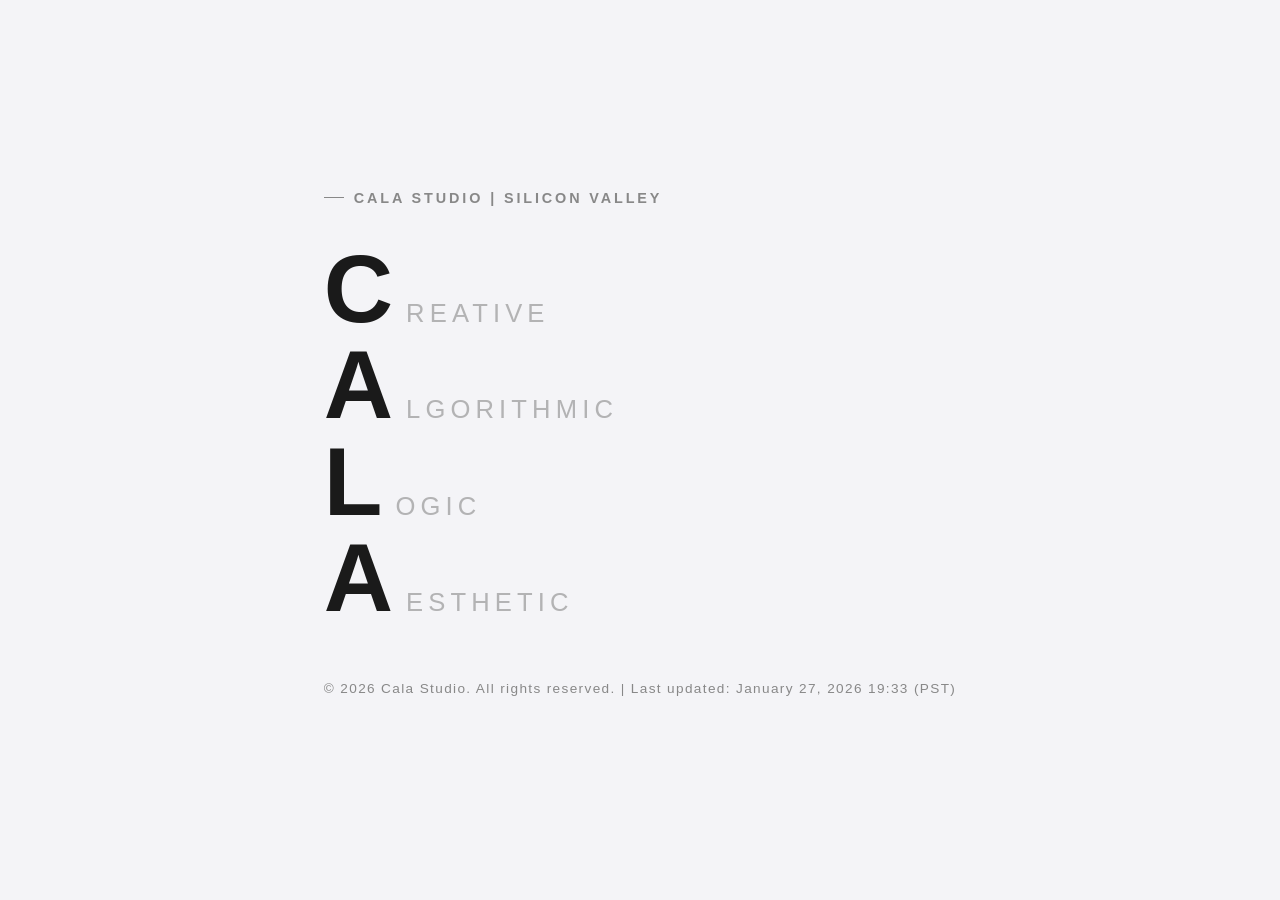
==== commit d143d3c0: "update date/time for last update" ====
--- a/index.html
+++ b/index.html
@@ -146,9 +146,9 @@
     <script>
         // 显示最后更新时间（硬编码时间戳，用于标记代码修改时间）
         const lastUpdateElement = document.getElementById('last-update');
-        // 更新时间戳：2026-01-17 10:20 北京时间 = 2026-01-16 18:20 洛杉矶时间 (PST)
+        // 更新时间戳：2026-01-27 19:33 洛杉矶时间 (PST)
         // 使用洛杉矶时间显示
-        const lastModified = new Date('2026-01-16T18:20:00-08:00');
+        const lastModified = new Date('2026-01-27T19:33:00-08:00');
         const dateOptions = { year: 'numeric', month: 'long', day: 'numeric', timeZone: 'America/Los_Angeles' };
         const timeOptions = { hour: '2-digit', minute: '2-digit', hour12: false, timeZone: 'America/Los_Angeles' };
         const dateStr = lastModified.toLocaleDateString('en-US', dateOptions);
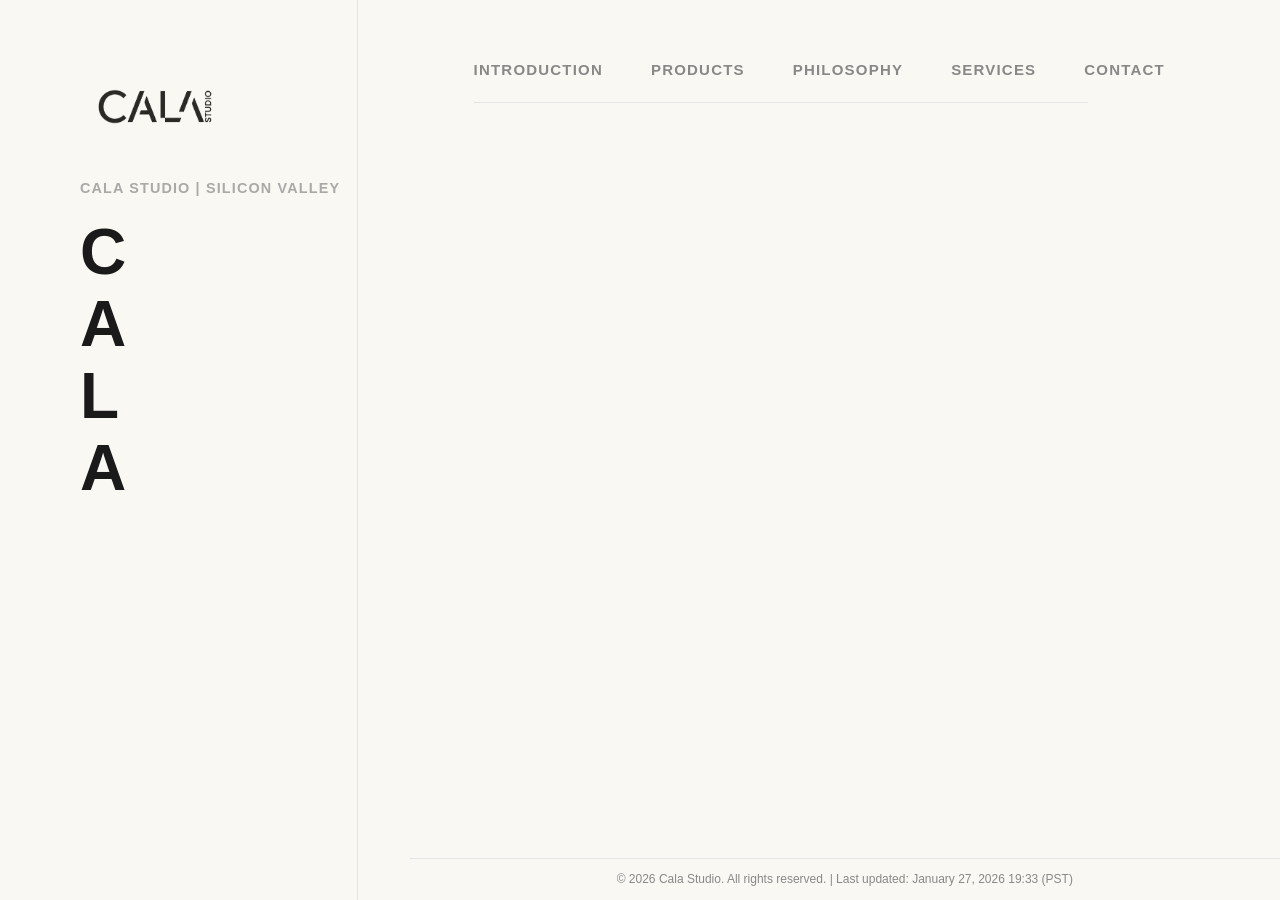
==== commit b7bb6e5a: "update last modified date and time" ====
--- a/index.html
+++ b/index.html
@@ -11,136 +11,45 @@
     <link rel="apple-touch-icon" sizes="180x180" href="/my-favicon/apple-touch-icon.png" />
     <meta name="apple-mobile-web-app-title" content="Cala" />
     <link rel="manifest" href="/my-favicon/site.webmanifest" />
-
-    <style>
-        :root {
-            --bg: #f4f4f7;
-            --text-main: #1a1a1a;
-            --accent: #6366f1; /* 活力紫 */
-            --text-muted: #888;
-        }
-
-        body { 
-            font-family: -apple-system, BlinkMacSystemFont, "Segoe UI", Roboto, sans-serif; 
-            display: flex; 
-            justify-content: center; 
-            align-items: center; 
-            height: 100vh; 
-            margin: 0; 
-            background-color: var(--bg); 
-            color: var(--text-main);
-            overflow: hidden;
-        }
-
-        .container { 
-            text-align: left; 
-            padding: 20px; 
-            max-width: 800px;
-        }
-
-        /* 顶部小标题 */
-        .location {
-            font-size: 0.9rem;
-            font-weight: 600;
-            letter-spacing: 0.2em;
-            text-transform: uppercase;
-            color: var(--text-muted);
-            margin-bottom: 40px;
-            display: flex;
-            align-items: center;
-        }
-
-        .location::before {
-            content: "";
-            width: 20px;
-            height: 1px;
-            background: var(--text-muted);
-            margin-right: 10px;
-        }
-
-        /* CALA 核心展示区 */
-        .manifesto {
-            display: flex;
-            flex-direction: column;
-            gap: 10px;
-        }
-
-        .item {
-            display: flex;
-            align-items: baseline;
-            cursor: pointer;
-        }
-
-        .initial {
-            font-size: clamp(3rem, 10vw, 6rem);
-            font-weight: 900;
-            line-height: 0.9;
-            letter-spacing: -2px;
-            transition: color 0.3s ease;
-        }
-
-        .full-text {
-            font-size: clamp(0.8rem, 2vw, 1.8rem);
-            font-weight: 200;
-            color: var(--text-muted);
-            margin-left: 15px;
-            letter-spacing: 0.2em;
-            text-transform: uppercase;
-            transition: color 0.5s cubic-bezier(0.16, 1, 0.3, 1), 
-                        opacity 0.5s cubic-bezier(0.16, 1, 0.3, 1),
-                        transform 0.5s cubic-bezier(0.16, 1, 0.3, 1);
-            opacity: 0.6;
-            transform-origin: left center;
-        }
-
-        /* 交互动效 */
-        .item:hover .initial {
-            color: var(--accent);
-        }
-
-        .item:hover .full-text {
-            color: var(--text-main);
-            opacity: 1;
-            transform: scaleX(1.2);
-        }
-
-        /* 底部状态 */
-        .status { 
-            margin-top: 60px; 
-            font-size: 0.85rem;
-            letter-spacing: 0.1em;
-            color: var(--text-muted);
-            font-weight: 300;
-        }
-    </style>
+    <link rel="stylesheet" href="styles.css" />
 </head>
 <body>
-    <div class="container">
-        <div class="location">Cala Studio | Silicon Valley</div>
-        
-        <div class="manifesto">
-            <div class="item">
-                <span class="initial">C</span>
-                <span class="full-text">reative</span>
+
+    <div class="layout">
+        <aside class="sidebar">
+            <div class="sidebar-content">
+                <img id="cala_logo" src="img/cala_logo.png" alt="Cala Studio Logo" class="logo" />
+            <div class="location">Cala Studio | Silicon Valley</div>
+            <div class="manifesto">
+                <div class="item"><span class="initial">C</span><span class="full-text">reative</span></div>
+                <div class="item"><span class="initial">A</span><span class="full-text">lgorithmic</span></div>
+                <div class="item"><span class="initial">L</span><span class="full-text">ogic</span></div>
+                <div class="item"><span class="initial">A</span><span class="full-text">esthetic</span></div>
+                </div>
             </div>
-            <div class="item">
-                <span class="initial">A</span>
-                <span class="full-text">lgorithmic</span>
-            </div>
-            <div class="item">
-                <span class="initial">L</span>
-                <span class="full-text">ogic</span>
-            </div>
-            <div class="item">
-                <span class="initial">A</span>
-                <span class="full-text">esthetic</span>
-            </div>
-        </div>
+        </aside>
 
-        <p class="status">
-            © 2026 Cala Studio. All rights reserved. | 
-            Last updated: <span id="last-update"></span>
-        </p>
+        <main class="main-content">
+            <nav class="section-nav">
+                <a href="pages/introduction.html" class="nav-item" data-section="introduction">Introduction</a>
+                <a href="pages/products.html" class="nav-item" data-section="products">Products</a>
+                <a href="pages/philosophy/creative.html" class="nav-item" data-section="philosophy">Philosophy</a>
+                <a href="pages/services.html" class="nav-item" data-section="services">Services</a>
+                <a href="pages/contact.html" class="nav-item" data-section="contact">Contact</a>
+                
+                <!-- Hover Preview Block -->
+                <div class="nav-preview" id="nav-preview">
+                    <div class="preview-content" id="preview-content"></div>
+                </div>
+            </nav>
+
+            <footer class="site-footer">
+                <p class="footer-text">
+                    © 2026 Cala Studio. All rights reserved. | 
+                    Last updated: <span id="last-update"></span>
+                </p>
+            </footer>
+        </main>
     </div>
 
     <script>
@@ -155,5 +64,7 @@
         const timeStr = lastModified.toLocaleTimeString('en-US', timeOptions);
         lastUpdateElement.textContent = dateStr + ' ' + timeStr + ' (PST)';
     </script>
+    <script src="nav-preview.js"></script>
+
 </body>
 </html>
--- a/styles.css
+++ b/styles.css
@@ -0,0 +1,369 @@
+:root {
+    --bg: #faf8f3;
+    --text-main: #1a1a1a;
+    --accent: #6366f1;
+    --text-muted: #888;
+    --sidebar-width: 28%;
+}
+
+* { box-sizing: border-box; }
+body { 
+    font-family: -apple-system, BlinkMacSystemFont, "Segoe UI", Roboto, sans-serif; 
+    margin: 0; 
+    background-color: var(--bg); 
+    color: var(--text-main);
+    line-height: 1.6;
+}
+
+/* 布局容器 */
+.layout {
+    display: flex;
+    min-height: 100vh;
+}
+
+/* 左侧固定栏 */
+.sidebar {
+    width: var(--sidebar-width);
+    height: 100vh;
+    position: fixed;
+    left: 0;
+    top: 0;
+    display: flex;
+    flex-direction: column;
+    justify-content: flex-start;
+    align-items: flex-start;
+    padding: 5% 10% 10% 80px;
+    border-right: 1px solid #e5e5e5;
+}
+
+.sidebar-content {
+    width: 100%;
+    display: flex;
+    flex-direction: column;
+}
+
+.logo {
+    width: 100%;
+    max-width: 200px;
+    height: auto;
+    object-fit: contain;
+    margin-bottom: 28px;
+    display: block;
+}
+
+/* Logo link for returning to home page */
+.logo-link {
+    display: block;
+    cursor: pointer;
+    text-decoration: none;
+    transition: transform 180ms ease-out, opacity 180ms ease-out;
+    /* 确保不影响 logo 的 margin-bottom */
+    margin: 0;
+    padding: 0;
+    line-height: 0;
+    transform: scale(1);
+    opacity: 1;
+}
+
+.logo-link:hover {
+    transform: scale(1.03);
+    opacity: 0.8;
+}
+
+/* 右侧滚动内容区 */
+.main-content {
+    margin-left: 32%;
+    width: calc(100% - 32%);
+    padding: 4.5% 15% 80px 5%;
+    position: relative;
+    min-height: 100vh;
+}
+
+/* 横向 Section 导航 */
+.section-nav {
+    display: flex;
+    gap: 48px;
+    margin-bottom: 0;
+    padding-bottom: 20px;
+    border-bottom: 1px solid #e5e5e5;
+    position: relative;
+}
+
+.nav-item {
+    font-size: 15px;
+    font-weight: 600;
+    letter-spacing: 0.08em;
+    text-transform: uppercase;
+    color: var(--text-muted);
+    text-decoration: none;
+    transition: color 0.3s ease;
+    position: relative;
+}
+
+.nav-item:hover {
+    color: var(--accent);
+}
+
+.nav-item::after {
+    content: '';
+    position: absolute;
+    bottom: -20px;
+    left: 0;
+    width: 0;
+    height: 2px;
+    background-color: var(--accent);
+    transition: width 0.3s ease;
+}
+
+.nav-item:hover::after {
+    width: 100%;
+}
+
+/* Apple-style Hover Preview Block - Vertical List */
+.nav-preview {
+    position: absolute;
+    top: calc(100% + 14px);
+    left: 0;
+    width: 210px;
+    background-color: #f3ede3;
+    border: 1px solid rgba(0, 0, 0, 0.04);
+    border-radius: 6px;
+    padding: 12px 0;
+    opacity: 0;
+    visibility: hidden;
+    transform: translateY(-5px);
+    transition: opacity 0.18s ease, transform 0.18s ease, visibility 0.18s ease;
+    z-index: 1000;
+    box-shadow: 0 1px 2px rgba(0, 0, 0, 0.02);
+    pointer-events: none;
+    margin-top: -4px;
+}
+
+.nav-preview.active {
+    opacity: 1;
+    visibility: visible;
+    transform: translateY(0);
+    pointer-events: auto;
+}
+
+.preview-content {
+    display: flex;
+    flex-direction: column;
+    gap: 14px;
+    padding: 8px 0;
+    transition: opacity 0.15s ease;
+    opacity: 1;
+}
+
+.preview-list-item {
+    padding: 0 20px;
+    padding-left: 20px;
+    transition: all 0.15s ease;
+    cursor: pointer;
+    border: none;
+    background: transparent;
+    border-radius: 4px;
+    position: relative;
+    text-decoration: none;
+    display: block;
+    color: inherit;
+}
+
+.preview-list-item::before {
+    content: '';
+    position: absolute;
+    left: 8px;
+    top: 52%;
+    transform: translate3d(0, -50%, 0) scaleY(0.3);
+    height: calc(0.8em + 4px);
+    width: 0;
+    border-left: 3px solid var(--accent);
+    opacity: 0;
+    transform-origin: center;
+    transition: opacity 0.25s cubic-bezier(0.25, 0.46, 0.45, 0.94), transform 0.35s cubic-bezier(0.25, 0.46, 0.45, 0.94);
+    will-change: opacity, transform;
+    backface-visibility: hidden;
+}
+
+.preview-list-item:hover {
+    background-color: transparent;
+}
+
+.preview-list-item:hover::before {
+    opacity: 1;
+    transform: translate3d(0, -50%, 0) scaleY(1);
+}
+
+.preview-item-text {
+    font-size: 15px;
+    font-weight: 400;
+    color: #4a4a4a;
+    text-transform: capitalize;
+    letter-spacing: 0.01em;
+    line-height: 1.8;
+}
+
+/* 子页面内容区域 */
+#content {
+    margin-top: 40px;
+}
+
+/* 子页面占位内容 */
+.page-placeholder {
+    padding: 60px 0;
+    text-align: center;
+}
+
+.page-placeholder h1 {
+    font-size: 2.5rem;
+    font-weight: 300;
+    color: var(--text-main);
+    margin-bottom: 20px;
+}
+
+.page-placeholder p {
+    font-size: 1.1rem;
+    color: var(--text-muted);
+    font-weight: 300;
+}
+
+/* 继承你之前的 CALA 样式 */
+.location {
+    font-size: 0.9rem;
+    font-weight: 600;
+    letter-spacing: 0.08em;
+    text-transform: uppercase;
+    color: var(--text-muted);
+    opacity: 0.7;
+    margin-bottom: 40px;
+    white-space: nowrap;
+}
+
+.manifesto {
+    margin-top: -20px;
+}
+
+.manifesto .item {
+    display: flex;
+    align-items: baseline;
+    margin-bottom: 8px;
+    cursor: pointer;
+    transition: all 0.3s ease;
+    line-height: 1.1;
+}
+
+.initial {
+    font-size: clamp(2rem, 5vw, 4rem);
+    font-weight: 900;
+    line-height: 1;
+    color: var(--text-main);
+    transition: color 0.3s ease;
+}
+
+.full-text {
+    font-size: 1rem;
+    font-weight: 200;
+    color: var(--text-muted);
+    margin-left: 10px;
+    letter-spacing: 0.1em;
+    text-transform: uppercase;
+    opacity: 0;
+    transform: translateX(-10px);
+    transition: opacity 0.3s ease, transform 0.3s ease;
+    white-space: nowrap;
+}
+
+/* Hover效果：显示解释词并高亮字母 */
+.manifesto .item:hover .initial {
+    color: var(--accent);
+}
+
+.manifesto .item:hover .full-text {
+    opacity: 1;
+    transform: translateX(0);
+}
+
+/* 内容板块样式 */
+section { margin-bottom: 80px; opacity: 0.9; }
+h2 { font-size: 1.5rem; margin-bottom: 20px; color: var(--accent); }
+.bio { font-size: 1.1rem; font-weight: 300; }
+.experience-item { margin-bottom: 30px; }
+.tag { 
+    display: inline-block; 
+    padding: 4px 12px; 
+    background: #eef2ff; 
+    border-radius: 20px; 
+    font-size: 0.8rem; 
+    color: var(--accent);
+    margin-right: 10px;
+}
+
+/* 页面底部 Footer */
+.site-footer {
+    position: absolute;
+    bottom: 0;
+    left: 0;
+    right: 0;
+    padding: 12px 0;
+    text-align: center;
+    border-top: 1px solid #e5e5e5;
+    margin-top: 40px;
+}
+
+.footer-text {
+    font-size: 0.75rem;
+    color: var(--text-muted);
+    margin: 0;
+    line-height: 1.4;
+}
+
+/* 响应式：手机端变回竖排 */
+@media (max-width: 768px) {
+    .layout { flex-direction: column; }
+    .sidebar { 
+        position: relative; 
+        width: 100%; 
+        height: auto; 
+        border-right: none; 
+        padding: 40px 20px; 
+        justify-content: flex-start;
+        align-items: center;
+    }
+    .logo {
+        max-width: 150px;
+        margin-bottom: 24px;
+    }
+    .location {
+        margin-bottom: 32px;
+    }
+    .manifesto {
+        margin-top: 0;
+    }
+    .main-content { 
+        margin-left: 0; 
+        width: 100%; 
+        padding: 40px 20px; 
+        padding-bottom: 80px; 
+    }
+    .site-footer {
+        position: relative;
+        margin-top: 40px;
+    }
+    .section-nav {
+        flex-wrap: wrap;
+        gap: 20px;
+        margin-bottom: 40px;
+    }
+    .nav-item {
+        font-size: 0.85rem;
+    }
+    .nav-preview {
+        width: 200px;
+        left: 0 !important;
+        box-shadow: 0 1px 4px rgba(0, 0, 0, 0.03);
+    }
+    .site-footer {
+        padding: 12px 20px;
+        position: relative;
+    }
+}
